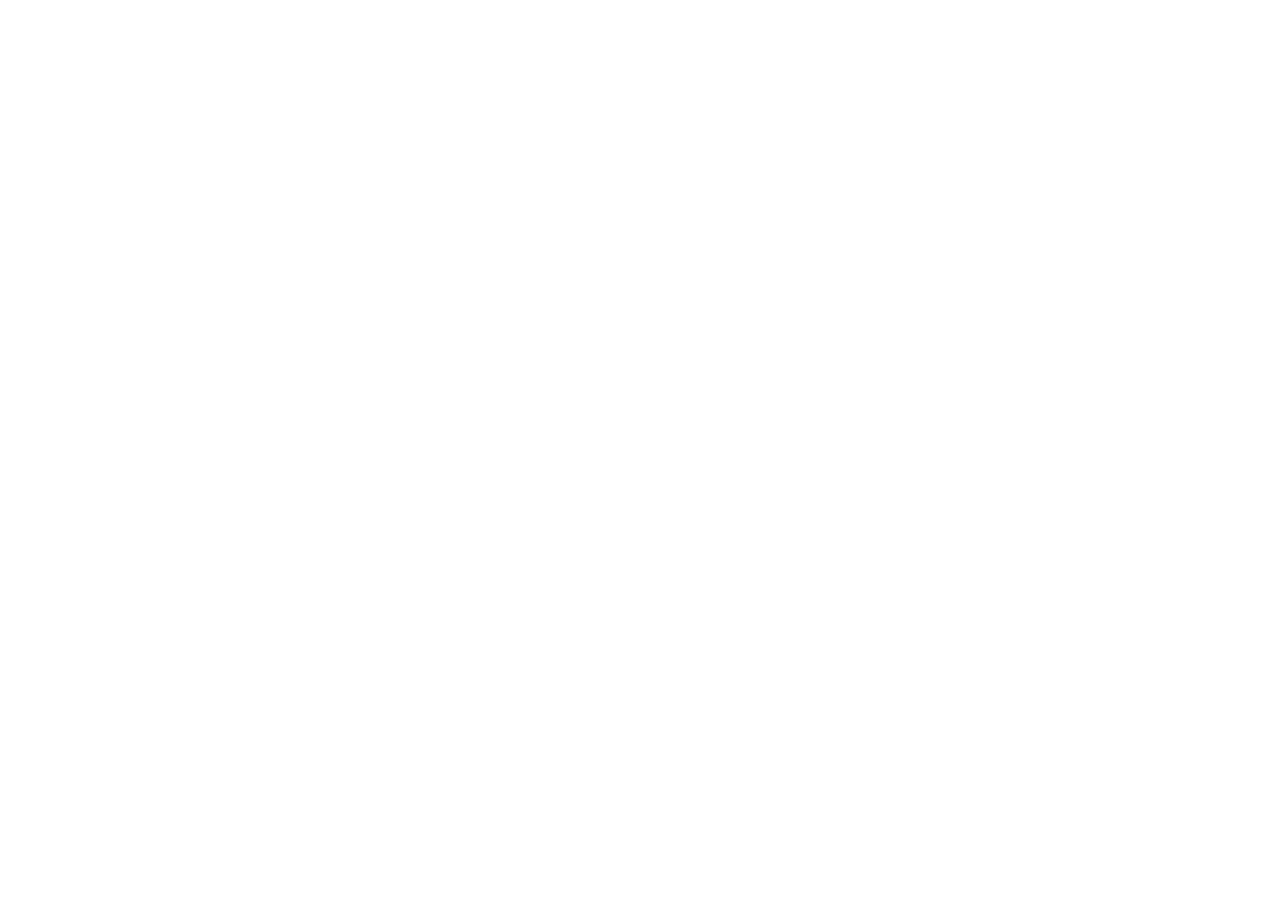
==== login.html @ 13368266 "init project" ====
<!DOCTYPE html>
<html lang="en">

<head>
    <meta charset="UTF-8">
    <meta name="viewport" content="width=device-width, initial-scale=1.0">
    <title>Document</title>
</head>

<body>

</body>

</html>
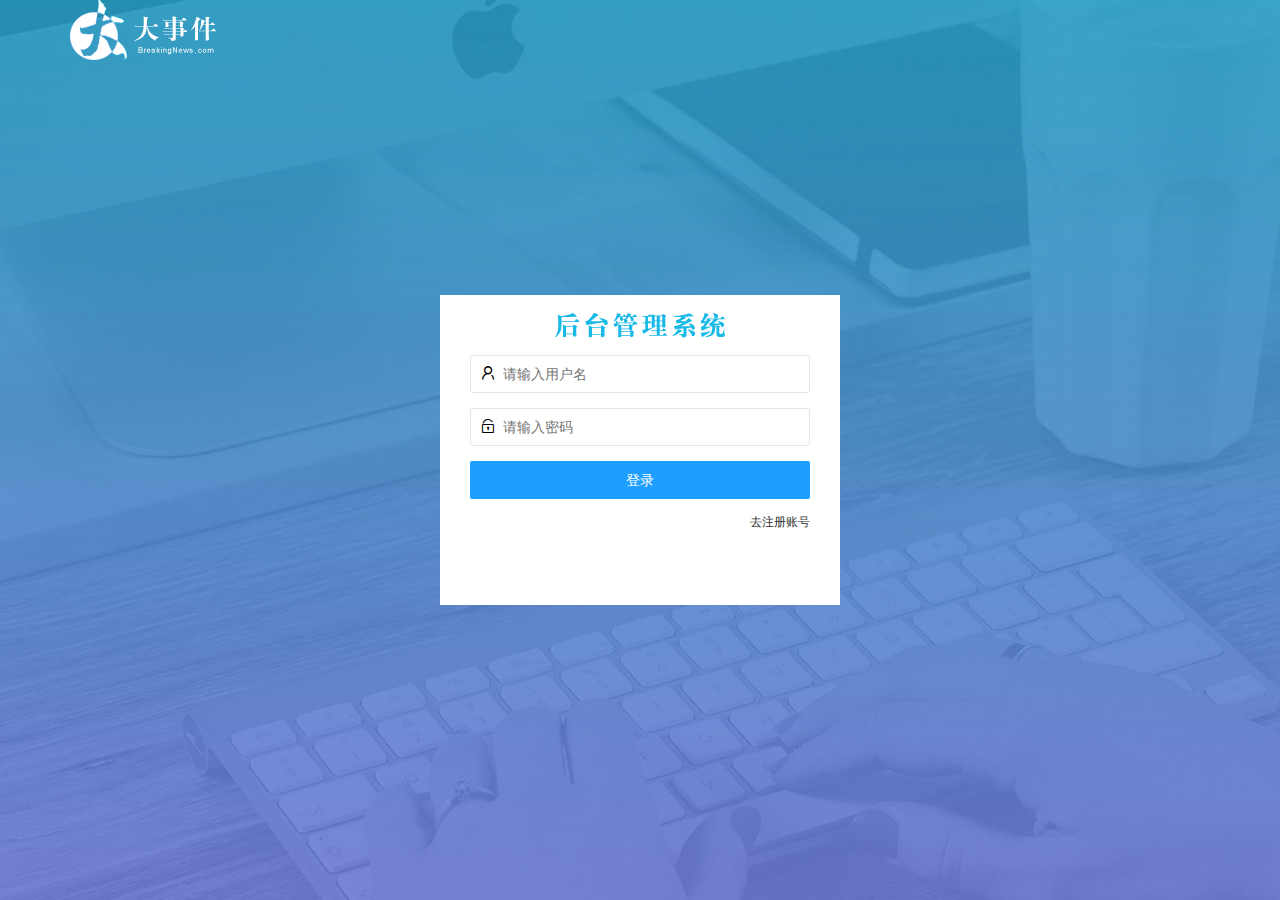
==== commit a209312f: "完成了登录和注册功能" ====
--- a/login.html
+++ b/login.html
@@ -4,11 +4,74 @@
 <head>
     <meta charset="UTF-8">
     <meta name="viewport" content="width=device-width, initial-scale=1.0">
-    <title>Document</title>
+    <link rel="stylesheet" href="/assets/lib/layui/css/layui.css" />
+    <link rel="stylesheet" href="/assets/css/login.css" />
+    <script src="/assets/lib/layui/layui.all.js"></script>
+    <script src="/assets/lib/jquery.js"></script>
+    <script src="/assets/js/login.js"></script>
+    <title>大事件 登录/注册</title>
 </head>
 
 <body>
-
+    <!-- logo  -->
+    <div class="layui-main">
+        <img src="/assets/images/logo.png" alt="">
+    </div>
+    <!-- 登录注册 -->
+    <div class="login-reg-box">
+        <div class="title-box"></div>
+        <!-- 登录 -->
+        <div class="login-box">
+            <form class="layui-form" id="form_login">
+                <!-- 用户名 -->
+                <div class="layui-form-item">
+                    <i class="layui-icon layui-icon-username"></i>
+                    <input type="text" name="username" required lay-verify="required" placeholder="请输入用户名" autocomplete="off" class="layui-input">
+                </div>
+                <!-- 密码 -->
+                <div class="layui-form-item">
+                    <i class="layui-icon layui-icon-password"></i>
+                    <input type="password" name="password" required lay-verify="required|pwd" placeholder="请输入密码" autocomplete="off" class="layui-input">
+                </div>
+                <!-- 登录按钮 -->
+                <div class="layui-form-item">
+                    <button class="layui-btn layui-btn-fluid layui-btn-normal" lay-submit>登录</button>
+                </div>
+                <!-- 注册链接 -->
+                <div class="layui-form-item links">
+                    <a href="javascript:;" id="link_reg">去注册账号</a>
+                </div>
+            </form>
+        </div>
+        <!-- 注册 -->
+        <div class="reg-box">
+            <form class="layui-form" id="form_reg">
+                <!-- 用户名 -->
+                <div class="layui-form-item">
+                    <i class="layui-icon layui-icon-username"></i>
+                    <input type="text" name="username" required lay-verify="required" placeholder="请输入用户名" autocomplete="off" class="layui-input">
+                </div>
+                <!-- 密码 -->
+                <div class="layui-form-item">
+                    <i class="layui-icon layui-icon-password"></i>
+                    <input type="password" name="password" required lay-verify="required|pwd" placeholder="请输入密码" autocomplete="off" class="layui-input">
+                </div>
+                <!-- 确认密码 -->
+                <div class="layui-form-item">
+                    <i class="layui-icon layui-icon-password"></i>
+                    <input type="password" name="repassword" required lay-verify="required|pwd|repwd" placeholder="再次确认密码" autocomplete="off" class="layui-input">
+                </div>
+                <!-- 注册按钮 -->
+                <div class="layui-form-item">
+                    <button class="layui-btn layui-btn-fluid layui-btn-normal" lay-submit>注册</button>
+                </div>
+                <!-- 登录链接 -->
+                <div class="layui-form-item links">
+                    <a href="javascript:;" id="link_login">去登录</a>
+                </div>
+            </form>
+        </div>
+    </div>
 </body>
 
 </html>--- a/assets/lib/layui/css/layui.css
+++ b/assets/lib/layui/css/layui.css
@@ -0,0 +1,2 @@
+/** layui-v2.5.5 MIT License By https://www.layui.com */
+ .layui-inline,img{display:inline-block;vertical-align:middle}h1,h2,h3,h4,h5,h6{font-weight:400}.layui-edge,.layui-header,.layui-inline,.layui-main{position:relative}.layui-body,.layui-edge,.layui-elip{overflow:hidden}.layui-btn,.layui-edge,.layui-inline,img{vertical-align:middle}.layui-btn,.layui-disabled,.layui-icon,.layui-unselect{-moz-user-select:none;-webkit-user-select:none;-ms-user-select:none}.layui-elip,.layui-form-checkbox span,.layui-form-pane .layui-form-label{text-overflow:ellipsis;white-space:nowrap}.layui-breadcrumb,.layui-tree-btnGroup{visibility:hidden}blockquote,body,button,dd,div,dl,dt,form,h1,h2,h3,h4,h5,h6,input,li,ol,p,pre,td,textarea,th,ul{margin:0;padding:0;-webkit-tap-highlight-color:rgba(0,0,0,0)}a:active,a:hover{outline:0}img{border:none}li{list-style:none}table{border-collapse:collapse;border-spacing:0}h4,h5,h6{font-size:100%}button,input,optgroup,option,select,textarea{font-family:inherit;font-size:inherit;font-style:inherit;font-weight:inherit;outline:0}pre{white-space:pre-wrap;white-space:-moz-pre-wrap;white-space:-pre-wrap;white-space:-o-pre-wrap;word-wrap:break-word}body{line-height:24px;font:14px Helvetica Neue,Helvetica,PingFang SC,Tahoma,Arial,sans-serif}hr{height:1px;margin:10px 0;border:0;clear:both}a{color:#333;text-decoration:none}a:hover{color:#777}a cite{font-style:normal;*cursor:pointer}.layui-border-box,.layui-border-box *{box-sizing:border-box}.layui-box,.layui-box *{box-sizing:content-box}.layui-clear{clear:both;*zoom:1}.layui-clear:after{content:'\20';clear:both;*zoom:1;display:block;height:0}.layui-inline{*display:inline;*zoom:1}.layui-edge{display:inline-block;width:0;height:0;border-width:6px;border-style:dashed;border-color:transparent}.layui-edge-top{top:-4px;border-bottom-color:#999;border-bottom-style:solid}.layui-edge-right{border-left-color:#999;border-left-style:solid}.layui-edge-bottom{top:2px;border-top-color:#999;border-top-style:solid}.layui-edge-left{border-right-color:#999;border-right-style:solid}.layui-disabled,.layui-disabled:hover{color:#d2d2d2!important;cursor:not-allowed!important}.layui-circle{border-radius:100%}.layui-show{display:block!important}.layui-hide{display:none!important}@font-face{font-family:layui-icon;src:url(../font/iconfont.eot?v=250);src:url(../font/iconfont.eot?v=250#iefix) format('embedded-opentype'),url(../font/iconfont.woff2?v=250) format('woff2'),url(../font/iconfont.woff?v=250) format('woff'),url(../font/iconfont.ttf?v=250) format('truetype'),url(../font/iconfont.svg?v=250#layui-icon) format('svg')}.layui-icon{font-family:layui-icon!important;font-size:16px;font-style:normal;-webkit-font-smoothing:antialiased;-moz-osx-font-smoothing:grayscale}.layui-icon-reply-fill:before{content:"\e611"}.layui-icon-set-fill:before{content:"\e614"}.layui-icon-menu-fill:before{content:"\e60f"}.layui-icon-search:before{content:"\e615"}.layui-icon-share:before{content:"\e641"}.layui-icon-set-sm:before{content:"\e620"}.layui-icon-engine:before{content:"\e628"}.layui-icon-close:before{content:"\1006"}.layui-icon-close-fill:before{content:"\1007"}.layui-icon-chart-screen:before{content:"\e629"}.layui-icon-star:before{content:"\e600"}.layui-icon-circle-dot:before{content:"\e617"}.layui-icon-chat:before{content:"\e606"}.layui-icon-release:before{content:"\e609"}.layui-icon-list:before{content:"\e60a"}.layui-icon-chart:before{content:"\e62c"}.layui-icon-ok-circle:before{content:"\1005"}.layui-icon-layim-theme:before{content:"\e61b"}.layui-icon-table:before{content:"\e62d"}.layui-icon-right:before{content:"\e602"}.layui-icon-left:before{content:"\e603"}.layui-icon-cart-simple:before{content:"\e698"}.layui-icon-face-cry:before{content:"\e69c"}.layui-icon-face-smile:before{content:"\e6af"}.layui-icon-survey:before{content:"\e6b2"}.layui-icon-tree:before{content:"\e62e"}.layui-icon-upload-circle:before{content:"\e62f"}.layui-icon-add-circle:before{content:"\e61f"}.layui-icon-download-circle:before{content:"\e601"}.layui-icon-templeate-1:before{content:"\e630"}.layui-icon-util:before{content:"\e631"}.layui-icon-face-surprised:before{content:"\e664"}.layui-icon-edit:before{content:"\e642"}.layui-icon-speaker:before{content:"\e645"}.layui-icon-down:before{content:"\e61a"}.layui-icon-file:before{content:"\e621"}.layui-icon-layouts:before{content:"\e632"}.layui-icon-rate-half:before{content:"\e6c9"}.layui-icon-add-circle-fine:before{content:"\e608"}.layui-icon-prev-circle:before{content:"\e633"}.layui-icon-read:before{content:"\e705"}.layui-icon-404:before{content:"\e61c"}.layui-icon-carousel:before{content:"\e634"}.layui-icon-help:before{content:"\e607"}.layui-icon-code-circle:before{content:"\e635"}.layui-icon-water:before{content:"\e636"}.layui-icon-username:before{content:"\e66f"}.layui-icon-find-fill:before{content:"\e670"}.layui-icon-about:before{content:"\e60b"}.layui-icon-location:before{content:"\e715"}.layui-icon-up:before{content:"\e619"}.layui-icon-pause:before{content:"\e651"}.layui-icon-date:before{content:"\e637"}.layui-icon-layim-uploadfile:before{content:"\e61d"}.layui-icon-delete:before{content:"\e640"}.layui-icon-play:before{content:"\e652"}.layui-icon-top:before{content:"\e604"}.layui-icon-friends:before{content:"\e612"}.layui-icon-refresh-3:before{content:"\e9aa"}.layui-icon-ok:before{content:"\e605"}.layui-icon-layer:before{content:"\e638"}.layui-icon-face-smile-fine:before{content:"\e60c"}.layui-icon-dollar:before{content:"\e659"}.layui-icon-group:before{content:"\e613"}.layui-icon-layim-download:before{content:"\e61e"}.layui-icon-picture-fine:before{content:"\e60d"}.layui-icon-link:before{content:"\e64c"}.layui-icon-diamond:before{content:"\e735"}.layui-icon-log:before{content:"\e60e"}.layui-icon-rate-solid:before{content:"\e67a"}.layui-icon-fonts-del:before{content:"\e64f"}.layui-icon-unlink:before{content:"\e64d"}.layui-icon-fonts-clear:before{content:"\e639"}.layui-icon-triangle-r:before{content:"\e623"}.layui-icon-circle:before{content:"\e63f"}.layui-icon-radio:before{content:"\e643"}.layui-icon-align-center:before{content:"\e647"}.layui-icon-align-right:before{content:"\e648"}.layui-icon-align-left:before{content:"\e649"}.layui-icon-loading-1:before{content:"\e63e"}.layui-icon-return:before{content:"\e65c"}.layui-icon-fonts-strong:before{content:"\e62b"}.layui-icon-upload:before{content:"\e67c"}.layui-icon-dialogue:before{content:"\e63a"}.layui-icon-video:before{content:"\e6ed"}.layui-icon-headset:before{content:"\e6fc"}.layui-icon-cellphone-fine:before{content:"\e63b"}.layui-icon-add-1:before{content:"\e654"}.layui-icon-face-smile-b:before{content:"\e650"}.layui-icon-fonts-html:before{content:"\e64b"}.layui-icon-form:before{content:"\e63c"}.layui-icon-cart:before{content:"\e657"}.layui-icon-camera-fill:before{content:"\e65d"}.layui-icon-tabs:before{content:"\e62a"}.layui-icon-fonts-code:before{content:"\e64e"}.layui-icon-fire:before{content:"\e756"}.layui-icon-set:before{content:"\e716"}.layui-icon-fonts-u:before{content:"\e646"}.layui-icon-triangle-d:before{content:"\e625"}.layui-icon-tips:before{content:"\e702"}.layui-icon-picture:before{content:"\e64a"}.layui-icon-more-vertical:before{content:"\e671"}.layui-icon-flag:before{content:"\e66c"}.layui-icon-loading:before{content:"\e63d"}.layui-icon-fonts-i:before{content:"\e644"}.layui-icon-refresh-1:before{content:"\e666"}.layui-icon-rmb:before{content:"\e65e"}.layui-icon-home:before{content:"\e68e"}.layui-icon-user:before{content:"\e770"}.layui-icon-notice:before{content:"\e667"}.layui-icon-login-weibo:before{content:"\e675"}.layui-icon-voice:before{content:"\e688"}.layui-icon-upload-drag:before{content:"\e681"}.layui-icon-login-qq:before{content:"\e676"}.layui-icon-snowflake:before{content:"\e6b1"}.layui-icon-file-b:before{content:"\e655"}.layui-icon-template:before{content:"\e663"}.layui-icon-auz:before{content:"\e672"}.layui-icon-console:before{content:"\e665"}.layui-icon-app:before{content:"\e653"}.layui-icon-prev:before{content:"\e65a"}.layui-icon-website:before{content:"\e7ae"}.layui-icon-next:before{content:"\e65b"}.layui-icon-component:before{content:"\e857"}.layui-icon-more:before{content:"\e65f"}.layui-icon-login-wechat:before{content:"\e677"}.layui-icon-shrink-right:before{content:"\e668"}.layui-icon-spread-left:before{content:"\e66b"}.layui-icon-camera:before{content:"\e660"}.layui-icon-note:before{content:"\e66e"}.layui-icon-refresh:before{content:"\e669"}.layui-icon-female:before{content:"\e661"}.layui-icon-male:before{content:"\e662"}.layui-icon-password:before{content:"\e673"}.layui-icon-senior:before{content:"\e674"}.layui-icon-theme:before{content:"\e66a"}.layui-icon-tread:before{content:"\e6c5"}.layui-icon-praise:before{content:"\e6c6"}.layui-icon-star-fill:before{content:"\e658"}.layui-icon-rate:before{content:"\e67b"}.layui-icon-template-1:before{content:"\e656"}.layui-icon-vercode:before{content:"\e679"}.layui-icon-cellphone:before{content:"\e678"}.layui-icon-screen-full:before{content:"\e622"}.layui-icon-screen-restore:before{content:"\e758"}.layui-icon-cols:before{content:"\e610"}.layui-icon-export:before{content:"\e67d"}.layui-icon-print:before{content:"\e66d"}.layui-icon-slider:before{content:"\e714"}.layui-icon-addition:before{content:"\e624"}.layui-icon-subtraction:before{content:"\e67e"}.layui-icon-service:before{content:"\e626"}.layui-icon-transfer:before{content:"\e691"}.layui-main{width:1140px;margin:0 auto}.layui-header{z-index:1000;height:60px}.layui-header a:hover{transition:all .5s;-webkit-transition:all .5s}.layui-side{position:fixed;left:0;top:0;bottom:0;z-index:999;width:200px;overflow-x:hidden}.layui-side-scroll{position:relative;width:220px;height:100%;overflow-x:hidden}.layui-body{position:absolute;left:200px;right:0;top:0;bottom:0;z-index:998;width:auto;overflow-y:auto;box-sizing:border-box}.layui-layout-body{overflow:hidden}.layui-layout-admin .layui-header{background-color:#23262E}.layui-layout-admin .layui-side{top:60px;width:200px;overflow-x:hidden}.layui-layout-admin .layui-body{position:fixed;top:60px;bottom:44px}.layui-layout-admin .layui-main{width:auto;margin:0 15px}.layui-layout-admin .layui-footer{position:fixed;left:200px;right:0;bottom:0;height:44px;line-height:44px;padding:0 15px;background-color:#eee}.layui-layout-admin .layui-logo{position:absolute;left:0;top:0;width:200px;height:100%;line-height:60px;text-align:center;color:#009688;font-size:16px}.layui-layout-admin .layui-header .layui-nav{background:0 0}.layui-layout-left{position:absolute!important;left:200px;top:0}.layui-layout-right{position:absolute!important;right:0;top:0}.layui-container{position:relative;margin:0 auto;padding:0 15px;box-sizing:border-box}.layui-fluid{position:relative;margin:0 auto;padding:0 15px}.layui-row:after,.layui-row:before{content:'';display:block;clear:both}.layui-col-lg1,.layui-col-lg10,.layui-col-lg11,.layui-col-lg12,.layui-col-lg2,.layui-col-lg3,.layui-col-lg4,.layui-col-lg5,.layui-col-lg6,.layui-col-lg7,.layui-col-lg8,.layui-col-lg9,.layui-col-md1,.layui-col-md10,.layui-col-md11,.layui-col-md12,.layui-col-md2,.layui-col-md3,.layui-col-md4,.layui-col-md5,.layui-col-md6,.layui-col-md7,.layui-col-md8,.layui-col-md9,.layui-col-sm1,.layui-col-sm10,.layui-col-sm11,.layui-col-sm12,.layui-col-sm2,.layui-col-sm3,.layui-col-sm4,.layui-col-sm5,.layui-col-sm6,.layui-col-sm7,.layui-col-sm8,.layui-col-sm9,.layui-col-xs1,.layui-col-xs10,.layui-col-xs11,.layui-col-xs12,.layui-col-xs2,.layui-col-xs3,.layui-col-xs4,.layui-col-xs5,.layui-col-xs6,.layui-col-xs7,.layui-col-xs8,.layui-col-xs9{position:relative;display:block;box-sizing:border-box}.layui-col-xs1,.layui-col-xs10,.layui-col-xs11,.layui-col-xs12,.layui-col-xs2,.layui-col-xs3,.layui-col-xs4,.layui-col-xs5,.layui-col-xs6,.layui-col-xs7,.layui-col-xs8,.layui-col-xs9{float:left}.layui-col-xs1{width:8.33333333%}.layui-col-xs2{width:16.66666667%}.layui-col-xs3{width:25%}.layui-col-xs4{width:33.33333333%}.layui-col-xs5{width:41.66666667%}.layui-col-xs6{width:50%}.layui-col-xs7{width:58.33333333%}.layui-col-xs8{width:66.66666667%}.layui-col-xs9{width:75%}.layui-col-xs10{width:83.33333333%}.layui-col-xs11{width:91.66666667%}.layui-col-xs12{width:100%}.layui-col-xs-offset1{margin-left:8.33333333%}.layui-col-xs-offset2{margin-left:16.66666667%}.layui-col-xs-offset3{margin-left:25%}.layui-col-xs-offset4{margin-left:33.33333333%}.layui-col-xs-offset5{margin-left:41.66666667%}.layui-col-xs-offset6{margin-left:50%}.layui-col-xs-offset7{margin-left:58.33333333%}.layui-col-xs-offset8{margin-left:66.66666667%}.layui-col-xs-offset9{margin-left:75%}.layui-col-xs-offset10{margin-left:83.33333333%}.layui-col-xs-offset11{margin-left:91.66666667%}.layui-col-xs-offset12{margin-left:100%}@media screen and (max-width:768px){.layui-hide-xs{display:none!important}.layui-show-xs-block{display:block!important}.layui-show-xs-inline{display:inline!important}.layui-show-xs-inline-block{display:inline-block!important}}@media screen and (min-width:768px){.layui-container{width:750px}.layui-hide-sm{display:none!important}.layui-show-sm-block{display:block!important}.layui-show-sm-inline{display:inline!important}.layui-show-sm-inline-block{display:inline-block!important}.layui-col-sm1,.layui-col-sm10,.layui-col-sm11,.layui-col-sm12,.layui-col-sm2,.layui-col-sm3,.layui-col-sm4,.layui-col-sm5,.layui-col-sm6,.layui-col-sm7,.layui-col-sm8,.layui-col-sm9{float:left}.layui-col-sm1{width:8.33333333%}.layui-col-sm2{width:16.66666667%}.layui-col-sm3{width:25%}.layui-col-sm4{width:33.33333333%}.layui-col-sm5{width:41.66666667%}.layui-col-sm6{width:50%}.layui-col-sm7{width:58.33333333%}.layui-col-sm8{width:66.66666667%}.layui-col-sm9{width:75%}.layui-col-sm10{width:83.33333333%}.layui-col-sm11{width:91.66666667%}.layui-col-sm12{width:100%}.layui-col-sm-offset1{margin-left:8.33333333%}.layui-col-sm-offset2{margin-left:16.66666667%}.layui-col-sm-offset3{margin-left:25%}.layui-col-sm-offset4{margin-left:33.33333333%}.layui-col-sm-offset5{margin-left:41.66666667%}.layui-col-sm-offset6{margin-left:50%}.layui-col-sm-offset7{margin-left:58.33333333%}.layui-col-sm-offset8{margin-left:66.66666667%}.layui-col-sm-offset9{margin-left:75%}.layui-col-sm-offset10{margin-left:83.33333333%}.layui-col-sm-offset11{margin-left:91.66666667%}.layui-col-sm-offset12{margin-left:100%}}@media screen and (min-width:992px){.layui-container{width:970px}.layui-hide-md{display:none!important}.layui-show-md-block{display:block!important}.layui-show-md-inline{display:inline!important}.layui-show-md-inline-block{display:inline-block!important}.layui-col-md1,.layui-col-md10,.layui-col-md11,.layui-col-md12,.layui-col-md2,.layui-col-md3,.layui-col-md4,.layui-col-md5,.layui-col-md6,.layui-col-md7,.layui-col-md8,.layui-col-md9{float:left}.layui-col-md1{width:8.33333333%}.layui-col-md2{width:16.66666667%}.layui-col-md3{width:25%}.layui-col-md4{width:33.33333333%}.layui-col-md5{width:41.66666667%}.layui-col-md6{width:50%}.layui-col-md7{width:58.33333333%}.layui-col-md8{width:66.66666667%}.layui-col-md9{width:75%}.layui-col-md10{width:83.33333333%}.layui-col-md11{width:91.66666667%}.layui-col-md12{width:100%}.layui-col-md-offset1{margin-left:8.33333333%}.layui-col-md-offset2{margin-left:16.66666667%}.layui-col-md-offset3{margin-left:25%}.layui-col-md-offset4{margin-left:33.33333333%}.layui-col-md-offset5{margin-left:41.66666667%}.layui-col-md-offset6{margin-left:50%}.layui-col-md-offset7{margin-left:58.33333333%}.layui-col-md-offset8{margin-left:66.66666667%}.layui-col-md-offset9{margin-left:75%}.layui-col-md-offset10{margin-left:83.33333333%}.layui-col-md-offset11{margin-left:91.66666667%}.layui-col-md-offset12{margin-left:100%}}@media screen and (min-width:1200px){.layui-container{width:1170px}.layui-hide-lg{display:none!important}.layui-show-lg-block{display:block!important}.layui-show-lg-inline{display:inline!important}.layui-show-lg-inline-block{display:inline-block!important}.layui-col-lg1,.layui-col-lg10,.layui-col-lg11,.layui-col-lg12,.layui-col-lg2,.layui-col-lg3,.layui-col-lg4,.layui-col-lg5,.layui-col-lg6,.layui-col-lg7,.layui-col-lg8,.layui-col-lg9{float:left}.layui-col-lg1{width:8.33333333%}.layui-col-lg2{width:16.66666667%}.layui-col-lg3{width:25%}.layui-col-lg4{width:33.33333333%}.layui-col-lg5{width:41.66666667%}.layui-col-lg6{width:50%}.layui-col-lg7{width:58.33333333%}.layui-col-lg8{width:66.66666667%}.layui-col-lg9{width:75%}.layui-col-lg10{width:83.33333333%}.layui-col-lg11{width:91.66666667%}.layui-col-lg12{width:100%}.layui-col-lg-offset1{margin-left:8.33333333%}.layui-col-lg-offset2{margin-left:16.66666667%}.layui-col-lg-offset3{margin-left:25%}.layui-col-lg-offset4{margin-left:33.33333333%}.layui-col-lg-offset5{margin-left:41.66666667%}.layui-col-lg-offset6{margin-left:50%}.layui-col-lg-offset7{margin-left:58.33333333%}.layui-col-lg-offset8{margin-left:66.66666667%}.layui-col-lg-offset9{margin-left:75%}.layui-col-lg-offset10{margin-left:83.33333333%}.layui-col-lg-offset11{margin-left:91.66666667%}.layui-col-lg-offset12{margin-left:100%}}.layui-col-space1{margin:-.5px}.layui-col-space1>*{padding:.5px}.layui-col-space3{margin:-1.5px}.layui-col-space3>*{padding:1.5px}.layui-col-space5{margin:-2.5px}.layui-col-space5>*{padding:2.5px}.layui-col-space8{margin:-3.5px}.layui-col-space8>*{padding:3.5px}.layui-col-space10{margin:-5px}.layui-col-space10>*{padding:5px}.layui-col-space12{margin:-6px}.layui-col-space12>*{padding:6px}.layui-col-space15{margin:-7.5px}.layui-col-space15>*{padding:7.5px}.layui-col-space18{margin:-9px}.layui-col-space18>*{padding:9px}.layui-col-space20{margin:-10px}.layui-col-space20>*{padding:10px}.layui-col-space22{margin:-11px}.layui-col-space22>*{padding:11px}.layui-col-space25{margin:-12.5px}.layui-col-space25>*{padding:12.5px}.layui-col-space30{margin:-15px}.layui-col-space30>*{padding:15px}.layui-btn,.layui-input,.layui-select,.layui-textarea,.layui-upload-button{outline:0;-webkit-appearance:none;transition:all .3s;-webkit-transition:all .3s;box-sizing:border-box}.layui-elem-quote{margin-bottom:10px;padding:15px;line-height:22px;border-left:5px solid #009688;border-radius:0 2px 2px 0;background-color:#f2f2f2}.layui-quote-nm{border-style:solid;border-width:1px 1px 1px 5px;background:0 0}.layui-elem-field{margin-bottom:10px;padding:0;border-width:1px;border-style:solid}.layui-elem-field legend{margin-left:20px;padding:0 10px;font-size:20px;font-weight:300}.layui-field-title{margin:10px 0 20px;border-width:1px 0 0}.layui-field-box{padding:10px 15px}.layui-field-title .layui-field-box{padding:10px 0}.layui-progress{position:relative;height:6px;border-radius:20px;background-color:#e2e2e2}.layui-progress-bar{position:absolute;left:0;top:0;width:0;max-width:100%;height:6px;border-radius:20px;text-align:right;background-color:#5FB878;transition:all .3s;-webkit-transition:all .3s}.layui-progress-big,.layui-progress-big .layui-progress-bar{height:18px;line-height:18px}.layui-progress-text{position:relative;top:-20px;line-height:18px;font-size:12px;color:#666}.layui-progress-big .layui-progress-text{position:static;padding:0 10px;color:#fff}.layui-collapse{border-width:1px;border-style:solid;border-radius:2px}.layui-colla-content,.layui-colla-item{border-top-width:1px;border-top-style:solid}.layui-colla-item:first-child{border-top:none}.layui-colla-title{position:relative;height:42px;line-height:42px;padding:0 15px 0 35px;color:#333;background-color:#f2f2f2;cursor:pointer;font-size:14px;overflow:hidden}.layui-colla-content{display:none;padding:10px 15px;line-height:22px;color:#666}.layui-colla-icon{position:absolute;left:15px;top:0;font-size:14px}.layui-card{margin-bottom:15px;border-radius:2px;background-color:#fff;box-shadow:0 1px 2px 0 rgba(0,0,0,.05)}.layui-card:last-child{margin-bottom:0}.layui-card-header{position:relative;height:42px;line-height:42px;padding:0 15px;border-bottom:1px solid #f6f6f6;color:#333;border-radius:2px 2px 0 0;font-size:14px}.layui-bg-black,.layui-bg-blue,.layui-bg-cyan,.layui-bg-green,.layui-bg-orange,.layui-bg-red{color:#fff!important}.layui-card-body{position:relative;padding:10px 15px;line-height:24px}.layui-card-body[pad15]{padding:15px}.layui-card-body[pad20]{padding:20px}.layui-card-body .layui-table{margin:5px 0}.layui-card .layui-tab{margin:0}.layui-panel-window{position:relative;padding:15px;border-radius:0;border-top:5px solid #E6E6E6;background-color:#fff}.layui-auxiliar-moving{position:fixed;left:0;right:0;top:0;bottom:0;width:100%;height:100%;background:0 0;z-index:9999999999}.layui-form-label,.layui-form-mid,.layui-form-select,.layui-input-block,.layui-input-inline,.layui-textarea{position:relative}.layui-bg-red{background-color:#FF5722!important}.layui-bg-orange{background-color:#FFB800!important}.layui-bg-green{background-color:#009688!important}.layui-bg-cyan{background-color:#2F4056!important}.layui-bg-blue{background-color:#1E9FFF!important}.layui-bg-black{background-color:#393D49!important}.layui-bg-gray{background-color:#eee!important;color:#666!important}.layui-badge-rim,.layui-colla-content,.layui-colla-item,.layui-collapse,.layui-elem-field,.layui-form-pane .layui-form-item[pane],.layui-form-pane .layui-form-label,.layui-input,.layui-layedit,.layui-layedit-tool,.layui-quote-nm,.layui-select,.layui-tab-bar,.layui-tab-card,.layui-tab-title,.layui-tab-title .layui-this:after,.layui-textarea{border-color:#e6e6e6}.layui-timeline-item:before,hr{background-color:#e6e6e6}.layui-text{line-height:22px;font-size:14px;color:#666}.layui-text h1,.layui-text h2,.layui-text h3{font-weight:500;color:#333}.layui-text h1{font-size:30px}.layui-text h2{font-size:24px}.layui-text h3{font-size:18px}.layui-text a:not(.layui-btn){color:#01AAED}.layui-text a:not(.layui-btn):hover{text-decoration:underline}.layui-text ul{padding:5px 0 5px 15px}.layui-text ul li{margin-top:5px;list-style-type:disc}.layui-text em,.layui-word-aux{color:#999!important;padding:0 5px!important}.layui-btn{display:inline-block;height:38px;line-height:38px;padding:0 18px;background-color:#009688;color:#fff;white-space:nowrap;text-align:center;font-size:14px;border:none;border-radius:2px;cursor:pointer}.layui-btn:hover{opacity:.8;filter:alpha(opacity=80);color:#fff}.layui-btn:active{opacity:1;filter:alpha(opacity=100)}.layui-btn+.layui-btn{margin-left:10px}.layui-btn-container{font-size:0}.layui-btn-container .layui-btn{margin-right:10px;margin-bottom:10px}.layui-btn-container .layui-btn+.layui-btn{margin-left:0}.layui-table .layui-btn-container .layui-btn{margin-bottom:9px}.layui-btn-radius{border-radius:100px}.layui-btn .layui-icon{margin-right:3px;font-size:18px;vertical-align:bottom;vertical-align:middle\9}.layui-btn-primary{border:1px solid #C9C9C9;background-color:#fff;color:#555}.layui-btn-primary:hover{border-color:#009688;color:#333}.layui-btn-normal{background-color:#1E9FFF}.layui-btn-warm{background-color:#FFB800}.layui-btn-danger{background-color:#FF5722}.layui-btn-checked{background-color:#5FB878}.layui-btn-disabled,.layui-btn-disabled:active,.layui-btn-disabled:hover{border:1px solid #e6e6e6;background-color:#FBFBFB;color:#C9C9C9;cursor:not-allowed;opacity:1}.layui-btn-lg{height:44px;line-height:44px;padding:0 25px;font-size:16px}.layui-btn-sm{height:30px;line-height:30px;padding:0 10px;font-size:12px}.layui-btn-sm i{font-size:16px!important}.layui-btn-xs{height:22px;line-height:22px;padding:0 5px;font-size:12px}.layui-btn-xs i{font-size:14px!important}.layui-btn-group{display:inline-block;vertical-align:middle;font-size:0}.layui-btn-group .layui-btn{margin-left:0!important;margin-right:0!important;border-left:1px solid rgba(255,255,255,.5);border-radius:0}.layui-btn-group .layui-btn-primary{border-left:none}.layui-btn-group .layui-btn-primary:hover{border-color:#C9C9C9;color:#009688}.layui-btn-group .layui-btn:first-child{border-left:none;border-radius:2px 0 0 2px}.layui-btn-group .layui-btn-primary:first-child{border-left:1px solid #c9c9c9}.layui-btn-group .layui-btn:last-child{border-radius:0 2px 2px 0}.layui-btn-group .layui-btn+.layui-btn{margin-left:0}.layui-btn-group+.layui-btn-group{margin-left:10px}.layui-btn-fluid{width:100%}.layui-input,.layui-select,.layui-textarea{height:38px;line-height:1.3;line-height:38px\9;border-width:1px;border-style:solid;background-color:#fff;border-radius:2px}.layui-input::-webkit-input-placeholder,.layui-select::-webkit-input-placeholder,.layui-textarea::-webkit-input-placeholder{line-height:1.3}.layui-input,.layui-textarea{display:block;width:100%;padding-left:10px}.layui-input:hover,.layui-textarea:hover{border-color:#D2D2D2!important}.layui-input:focus,.layui-textarea:focus{border-color:#C9C9C9!important}.layui-textarea{min-height:100px;height:auto;line-height:20px;padding:6px 10px;resize:vertical}.layui-select{padding:0 10px}.layui-form input[type=checkbox],.layui-form input[type=radio],.layui-form select{display:none}.layui-form [lay-ignore]{display:initial}.layui-form-item{margin-bottom:15px;clear:both;*zoom:1}.layui-form-item:after{content:'\20';clear:both;*zoom:1;display:block;height:0}.layui-form-label{float:left;display:block;padding:9px 15px;width:80px;font-weight:400;line-height:20px;text-align:right}.layui-form-label-col{display:block;float:none;padding:9px 0;line-height:20px;text-align:left}.layui-form-item .layui-inline{margin-bottom:5px;margin-right:10px}.layui-input-block{margin-left:110px;min-height:36px}.layui-input-inline{display:inline-block;vertical-align:middle}.layui-form-item .layui-input-inline{float:left;width:190px;margin-right:10px}.layui-form-text .layui-input-inline{width:auto}.layui-form-mid{float:left;display:block;padding:9px 0!important;line-height:20px;margin-right:10px}.layui-form-danger+.layui-form-select .layui-input,.layui-form-danger:focus{border-color:#FF5722!important}.layui-form-select .layui-input{padding-right:30px;cursor:pointer}.layui-form-select .layui-edge{position:absolute;right:10px;top:50%;margin-top:-3px;cursor:pointer;border-width:6px;border-top-color:#c2c2c2;border-top-style:solid;transition:all .3s;-webkit-transition:all .3s}.layui-form-select dl{display:none;position:absolute;left:0;top:42px;padding:5px 0;z-index:899;min-width:100%;border:1px solid #d2d2d2;max-height:300px;overflow-y:auto;background-color:#fff;border-radius:2px;box-shadow:0 2px 4px rgba(0,0,0,.12);box-sizing:border-box}.layui-form-select dl dd,.layui-form-select dl dt{padding:0 10px;line-height:36px;white-space:nowrap;overflow:hidden;text-overflow:ellipsis}.layui-form-select dl dt{font-size:12px;color:#999}.layui-form-select dl dd{cursor:pointer}.layui-form-select dl dd:hover{background-color:#f2f2f2;-webkit-transition:.5s all;transition:.5s all}.layui-form-select .layui-select-group dd{padding-left:20px}.layui-form-select dl dd.layui-select-tips{padding-left:10px!important;color:#999}.layui-form-select dl dd.layui-this{background-color:#5FB878;color:#fff}.layui-form-checkbox,.layui-form-select dl dd.layui-disabled{background-color:#fff}.layui-form-selected dl{display:block}.layui-form-checkbox,.layui-form-checkbox *,.layui-form-switch{display:inline-block;vertical-align:middle}.layui-form-selected .layui-edge{margin-top:-9px;-webkit-transform:rotate(180deg);transform:rotate(180deg);margin-top:-3px\9}:root .layui-form-selected .layui-edge{margin-top:-9px\0/IE9}.layui-form-selectup dl{top:auto;bottom:42px}.layui-select-none{margin:5px 0;text-align:center;color:#999}.layui-select-disabled .layui-disabled{border-color:#eee!important}.layui-select-disabled .layui-edge{border-top-color:#d2d2d2}.layui-form-checkbox{position:relative;height:30px;line-height:30px;margin-right:10px;padding-right:30px;cursor:pointer;font-size:0;-webkit-transition:.1s linear;transition:.1s linear;box-sizing:border-box}.layui-form-checkbox span{padding:0 10px;height:100%;font-size:14px;border-radius:2px 0 0 2px;background-color:#d2d2d2;color:#fff;overflow:hidden}.layui-form-checkbox:hover span{background-color:#c2c2c2}.layui-form-checkbox i{position:absolute;right:0;top:0;width:30px;height:28px;border:1px solid #d2d2d2;border-left:none;border-radius:0 2px 2px 0;color:#fff;font-size:20px;text-align:center}.layui-form-checkbox:hover i{border-color:#c2c2c2;color:#c2c2c2}.layui-form-checked,.layui-form-checked:hover{border-color:#5FB878}.layui-form-checked span,.layui-form-checked:hover span{background-color:#5FB878}.layui-form-checked i,.layui-form-checked:hover i{color:#5FB878}.layui-form-item .layui-form-checkbox{margin-top:4px}.layui-form-checkbox[lay-skin=primary]{height:auto!important;line-height:normal!important;min-width:18px;min-height:18px;border:none!important;margin-right:0;padding-left:28px;padding-right:0;background:0 0}.layui-form-checkbox[lay-skin=primary] span{padding-left:0;padding-right:15px;line-height:18px;background:0 0;color:#666}.layui-form-checkbox[lay-skin=primary] i{right:auto;left:0;width:16px;height:16px;line-height:16px;border:1px solid #d2d2d2;font-size:12px;border-radius:2px;background-color:#fff;-webkit-transition:.1s linear;transition:.1s linear}.layui-form-checkbox[lay-skin=primary]:hover i{border-color:#5FB878;color:#fff}.layui-form-checked[lay-skin=primary] i{border-color:#5FB878!important;background-color:#5FB878;color:#fff}.layui-checkbox-disbaled[lay-skin=primary] span{background:0 0!important;color:#c2c2c2}.layui-checkbox-disbaled[lay-skin=primary]:hover i{border-color:#d2d2d2}.layui-form-item .layui-form-checkbox[lay-skin=primary]{margin-top:10px}.layui-form-switch{position:relative;height:22px;line-height:22px;min-width:35px;padding:0 5px;margin-top:8px;border:1px solid #d2d2d2;border-radius:20px;cursor:pointer;background-color:#fff;-webkit-transition:.1s linear;transition:.1s linear}.layui-form-switch i{position:absolute;left:5px;top:3px;width:16px;height:16px;border-radius:20px;background-color:#d2d2d2;-webkit-transition:.1s linear;transition:.1s linear}.layui-form-switch em{position:relative;top:0;width:25px;margin-left:21px;padding:0!important;text-align:center!important;color:#999!important;font-style:normal!important;font-size:12px}.layui-form-onswitch{border-color:#5FB878;background-color:#5FB878}.layui-checkbox-disbaled,.layui-checkbox-disbaled i{border-color:#e2e2e2!important}.layui-form-onswitch i{left:100%;margin-left:-21px;background-color:#fff}.layui-form-onswitch em{margin-left:5px;margin-right:21px;color:#fff!important}.layui-checkbox-disbaled span{background-color:#e2e2e2!important}.layui-checkbox-disbaled:hover i{color:#fff!important}[lay-radio]{display:none}.layui-form-radio,.layui-form-radio *{display:inline-block;vertical-align:middle}.layui-form-radio{line-height:28px;margin:6px 10px 0 0;padding-right:10px;cursor:pointer;font-size:0}.layui-form-radio *{font-size:14px}.layui-form-radio>i{margin-right:8px;font-size:22px;color:#c2c2c2}.layui-form-radio>i:hover,.layui-form-radioed>i{color:#5FB878}.layui-radio-disbaled>i{color:#e2e2e2!important}.layui-form-pane .layui-form-label{width:110px;padding:8px 15px;height:38px;line-height:20px;border-width:1px;border-style:solid;border-radius:2px 0 0 2px;text-align:center;background-color:#FBFBFB;overflow:hidden;box-sizing:border-box}.layui-form-pane .layui-input-inline{margin-left:-1px}.layui-form-pane .layui-input-block{margin-left:110px;left:-1px}.layui-form-pane .layui-input{border-radius:0 2px 2px 0}.layui-form-pane .layui-form-text .layui-form-label{float:none;width:100%;border-radius:2px;box-sizing:border-box;text-align:left}.layui-form-pane .layui-form-text .layui-input-inline{display:block;margin:0;top:-1px;clear:both}.layui-form-pane .layui-form-text .layui-input-block{margin:0;left:0;top:-1px}.layui-form-pane .layui-form-text .layui-textarea{min-height:100px;border-radius:0 0 2px 2px}.layui-form-pane .layui-form-checkbox{margin:4px 0 4px 10px}.layui-form-pane .layui-form-radio,.layui-form-pane .layui-form-switch{margin-top:6px;margin-left:10px}.layui-form-pane .layui-form-item[pane]{position:relative;border-width:1px;border-style:solid}.layui-form-pane .layui-form-item[pane] .layui-form-label{position:absolute;left:0;top:0;height:100%;border-width:0 1px 0 0}.layui-form-pane .layui-form-item[pane] .layui-input-inline{margin-left:110px}@media screen and (max-width:450px){.layui-form-item .layui-form-label{text-overflow:ellipsis;overflow:hidden;white-space:nowrap}.layui-form-item .layui-inline{display:block;margin-right:0;margin-bottom:20px;clear:both}.layui-form-item .layui-inline:after{content:'\20';clear:both;display:block;height:0}.layui-form-item .layui-input-inline{display:block;float:none;left:-3px;width:auto;margin:0 0 10px 112px}.layui-form-item .layui-input-inline+.layui-form-mid{margin-left:110px;top:-5px;padding:0}.layui-form-item .layui-form-checkbox{margin-right:5px;margin-bottom:5px}}.layui-layedit{border-width:1px;border-style:solid;border-radius:2px}.layui-layedit-tool{padding:3px 5px;border-bottom-width:1px;border-bottom-style:solid;font-size:0}.layedit-tool-fixed{position:fixed;top:0;border-top:1px solid #e2e2e2}.layui-layedit-tool .layedit-tool-mid,.layui-layedit-tool .layui-icon{display:inline-block;vertical-align:middle;text-align:center;font-size:14px}.layui-layedit-tool .layui-icon{position:relative;width:32px;height:30px;line-height:30px;margin:3px 5px;color:#777;cursor:pointer;border-radius:2px}.layui-layedit-tool .layui-icon:hover{color:#393D49}.layui-layedit-tool .layui-icon:active{color:#000}.layui-layedit-tool .layedit-tool-active{background-color:#e2e2e2;color:#000}.layui-layedit-tool .layui-disabled,.layui-layedit-tool .layui-disabled:hover{color:#d2d2d2;cursor:not-allowed}.layui-layedit-tool .layedit-tool-mid{width:1px;height:18px;margin:0 10px;background-color:#d2d2d2}.layedit-tool-html{width:50px!important;font-size:30px!important}.layedit-tool-b,.layedit-tool-code,.layedit-tool-help{font-size:16px!important}.layedit-tool-d,.layedit-tool-face,.layedit-tool-image,.layedit-tool-unlink{font-size:18px!important}.layedit-tool-image input{position:absolute;font-size:0;left:0;top:0;width:100%;height:100%;opacity:.01;filter:Alpha(opacity=1);cursor:pointer}.layui-layedit-iframe iframe{display:block;width:100%}#LAY_layedit_code{overflow:hidden}.layui-laypage{display:inline-block;*display:inline;*zoom:1;vertical-align:middle;margin:10px 0;font-size:0}.layui-laypage>a:first-child,.layui-laypage>a:first-child em{border-radius:2px 0 0 2px}.layui-laypage>a:last-child,.layui-laypage>a:last-child em{border-radius:0 2px 2px 0}.layui-laypage>:first-child{margin-left:0!important}.layui-laypage>:last-child{margin-right:0!important}.layui-laypage a,.layui-laypage button,.layui-laypage input,.layui-laypage select,.layui-laypage span{border:1px solid #e2e2e2}.layui-laypage a,.layui-laypage span{display:inline-block;*display:inline;*zoom:1;vertical-align:middle;padding:0 15px;height:28px;line-height:28px;margin:0 -1px 5px 0;background-color:#fff;color:#333;font-size:12px}.layui-flow-more a *,.layui-laypage input,.layui-table-view select[lay-ignore]{display:inline-block}.layui-laypage a:hover{color:#009688}.layui-laypage em{font-style:normal}.layui-laypage .layui-laypage-spr{color:#999;font-weight:700}.layui-laypage a{text-decoration:none}.layui-laypage .layui-laypage-curr{position:relative}.layui-laypage .layui-laypage-curr em{position:relative;color:#fff}.layui-laypage .layui-laypage-curr .layui-laypage-em{position:absolute;left:-1px;top:-1px;padding:1px;width:100%;height:100%;background-color:#009688}.layui-laypage-em{border-radius:2px}.layui-laypage-next em,.layui-laypage-prev em{font-family:Sim sun;font-size:16px}.layui-laypage .layui-laypage-count,.layui-laypage .layui-laypage-limits,.layui-laypage .layui-laypage-refresh,.layui-laypage .layui-laypage-skip{margin-left:10px;margin-right:10px;padding:0;border:none}.layui-laypage .layui-laypage-limits,.layui-laypage .layui-laypage-refresh{vertical-align:top}.layui-laypage .layui-laypage-refresh i{font-size:18px;cursor:pointer}.layui-laypage select{height:22px;padding:3px;border-radius:2px;cursor:pointer}.layui-laypage .layui-laypage-skip{height:30px;line-height:30px;color:#999}.layui-laypage button,.layui-laypage input{height:30px;line-height:30px;border-radius:2px;vertical-align:top;background-color:#fff;box-sizing:border-box}.layui-laypage input{width:40px;margin:0 10px;padding:0 3px;text-align:center}.layui-laypage input:focus,.layui-laypage select:focus{border-color:#009688!important}.layui-laypage button{margin-left:10px;padding:0 10px;cursor:pointer}.layui-table,.layui-table-view{margin:10px 0}.layui-flow-more{margin:10px 0;text-align:center;color:#999;font-size:14px}.layui-flow-more a{height:32px;line-height:32px}.layui-flow-more a *{vertical-align:top}.layui-flow-more a cite{padding:0 20px;border-radius:3px;background-color:#eee;color:#333;font-style:normal}.layui-flow-more a cite:hover{opacity:.8}.layui-flow-more a i{font-size:30px;color:#737383}.layui-table{width:100%;background-color:#fff;color:#666}.layui-table tr{transition:all .3s;-webkit-transition:all .3s}.layui-table th{text-align:left;font-weight:400}.layui-table tbody tr:hover,.layui-table thead tr,.layui-table-click,.layui-table-header,.layui-table-hover,.layui-table-mend,.layui-table-patch,.layui-table-tool,.layui-table-total,.layui-table-total tr,.layui-table[lay-even] tr:nth-child(even){background-color:#f2f2f2}.layui-table td,.layui-table th,.layui-table-col-set,.layui-table-fixed-r,.layui-table-grid-down,.layui-table-header,.layui-table-page,.layui-table-tips-main,.layui-table-tool,.layui-table-total,.layui-table-view,.layui-table[lay-skin=line],.layui-table[lay-skin=row]{border-width:1px;border-style:solid;border-color:#e6e6e6}.layui-table td,.layui-table th{position:relative;padding:9px 15px;min-height:20px;line-height:20px;font-size:14px}.layui-table[lay-skin=line] td,.layui-table[lay-skin=line] th{border-width:0 0 1px}.layui-table[lay-skin=row] td,.layui-table[lay-skin=row] th{border-width:0 1px 0 0}.layui-table[lay-skin=nob] td,.layui-table[lay-skin=nob] th{border:none}.layui-table img{max-width:100px}.layui-table[lay-size=lg] td,.layui-table[lay-size=lg] th{padding:15px 30px}.layui-table-view .layui-table[lay-size=lg] .layui-table-cell{height:40px;line-height:40px}.layui-table[lay-size=sm] td,.layui-table[lay-size=sm] th{font-size:12px;padding:5px 10px}.layui-table-view .layui-table[lay-size=sm] .layui-table-cell{height:20px;line-height:20px}.layui-table[lay-data]{display:none}.layui-table-box{position:relative;overflow:hidden}.layui-table-view .layui-table{position:relative;width:auto;margin:0}.layui-table-view .layui-table[lay-skin=line]{border-width:0 1px 0 0}.layui-table-view .layui-table[lay-skin=row]{border-width:0 0 1px}.layui-table-view .layui-table td,.layui-table-view .layui-table th{padding:5px 0;border-top:none;border-left:none}.layui-table-view .layui-table th.layui-unselect .layui-table-cell span{cursor:pointer}.layui-table-view .layui-table td{cursor:default}.layui-table-view .layui-table td[data-edit=text]{cursor:text}.layui-table-view .layui-form-checkbox[lay-skin=primary] i{width:18px;height:18px}.layui-table-view .layui-form-radio{line-height:0;padding:0}.layui-table-view .layui-form-radio>i{margin:0;font-size:20px}.layui-table-init{position:absolute;left:0;top:0;width:100%;height:100%;text-align:center;z-index:110}.layui-table-init .layui-icon{position:absolute;left:50%;top:50%;margin:-15px 0 0 -15px;font-size:30px;color:#c2c2c2}.layui-table-header{border-width:0 0 1px;overflow:hidden}.layui-table-header .layui-table{margin-bottom:-1px}.layui-table-tool .layui-inline[lay-event]{position:relative;width:26px;height:26px;padding:5px;line-height:16px;margin-right:10px;text-align:center;color:#333;border:1px solid #ccc;cursor:pointer;-webkit-transition:.5s all;transition:.5s all}.layui-table-tool .layui-inline[lay-event]:hover{border:1px solid #999}.layui-table-tool-temp{padding-right:120px}.layui-table-tool-self{position:absolute;right:17px;top:10px}.layui-table-tool .layui-table-tool-self .layui-inline[lay-event]{margin:0 0 0 10px}.layui-table-tool-panel{position:absolute;top:29px;left:-1px;padding:5px 0;min-width:150px;min-height:40px;border:1px solid #d2d2d2;text-align:left;overflow-y:auto;background-color:#fff;box-shadow:0 2px 4px rgba(0,0,0,.12)}.layui-table-cell,.layui-table-tool-panel li{overflow:hidden;text-overflow:ellipsis;white-space:nowrap}.layui-table-tool-panel li{padding:0 10px;line-height:30px;-webkit-transition:.5s all;transition:.5s all}.layui-table-tool-panel li .layui-form-checkbox[lay-skin=primary]{width:100%;padding-left:28px}.layui-table-tool-panel li:hover{background-color:#f2f2f2}.layui-table-tool-panel li .layui-form-checkbox[lay-skin=primary] i{position:absolute;left:0;top:0}.layui-table-tool-panel li .layui-form-checkbox[lay-skin=primary] span{padding:0}.layui-table-tool .layui-table-tool-self .layui-table-tool-panel{left:auto;right:-1px}.layui-table-col-set{position:absolute;right:0;top:0;width:20px;height:100%;border-width:0 0 0 1px;background-color:#fff}.layui-table-sort{width:10px;height:20px;margin-left:5px;cursor:pointer!important}.layui-table-sort .layui-edge{position:absolute;left:5px;border-width:5px}.layui-table-sort .layui-table-sort-asc{top:3px;border-top:none;border-bottom-style:solid;border-bottom-color:#b2b2b2}.layui-table-sort .layui-table-sort-asc:hover{border-bottom-color:#666}.layui-table-sort .layui-table-sort-desc{bottom:5px;border-bottom:none;border-top-style:solid;border-top-color:#b2b2b2}.layui-table-sort .layui-table-sort-desc:hover{border-top-color:#666}.layui-table-sort[lay-sort=asc] .layui-table-sort-asc{border-bottom-color:#000}.layui-table-sort[lay-sort=desc] .layui-table-sort-desc{border-top-color:#000}.layui-table-cell{height:28px;line-height:28px;padding:0 15px;position:relative;box-sizing:border-box}.layui-table-cell .layui-form-checkbox[lay-skin=primary]{top:-1px;padding:0}.layui-table-cell .layui-table-link{color:#01AAED}.laytable-cell-checkbox,.laytable-cell-numbers,.laytable-cell-radio,.laytable-cell-space{padding:0;text-align:center}.layui-table-body{position:relative;overflow:auto;margin-right:-1px;margin-bottom:-1px}.layui-table-body .layui-none{line-height:26px;padding:15px;text-align:center;color:#999}.layui-table-fixed{position:absolute;left:0;top:0;z-index:101}.layui-table-fixed .layui-table-body{overflow:hidden}.layui-table-fixed-l{box-shadow:0 -1px 8px rgba(0,0,0,.08)}.layui-table-fixed-r{left:auto;right:-1px;border-width:0 0 0 1px;box-shadow:-1px 0 8px rgba(0,0,0,.08)}.layui-table-fixed-r .layui-table-header{position:relative;overflow:visible}.layui-table-mend{position:absolute;right:-49px;top:0;height:100%;width:50px}.layui-table-tool{position:relative;z-index:890;width:100%;min-height:50px;line-height:30px;padding:10px 15px;border-width:0 0 1px}.layui-table-tool .layui-btn-container{margin-bottom:-10px}.layui-table-page,.layui-table-total{border-width:1px 0 0;margin-bottom:-1px;overflow:hidden}.layui-table-page{position:relative;width:100%;padding:7px 7px 0;height:41px;font-size:12px;white-space:nowrap}.layui-table-page>div{height:26px}.layui-table-page .layui-laypage{margin:0}.layui-table-page .layui-laypage a,.layui-table-page .layui-laypage span{height:26px;line-height:26px;margin-bottom:10px;border:none;background:0 0}.layui-table-page .layui-laypage a,.layui-table-page .layui-laypage span.layui-laypage-curr{padding:0 12px}.layui-table-page .layui-laypage span{margin-left:0;padding:0}.layui-table-page .layui-laypage .layui-laypage-prev{margin-left:-7px!important}.layui-table-page .layui-laypage .layui-laypage-curr .layui-laypage-em{left:0;top:0;padding:0}.layui-table-page .layui-laypage button,.layui-table-page .layui-laypage input{height:26px;line-height:26px}.layui-table-page .layui-laypage input{width:40px}.layui-table-page .layui-laypage button{padding:0 10px}.layui-table-page select{height:18px}.layui-table-patch .layui-table-cell{padding:0;width:30px}.layui-table-edit{position:absolute;left:0;top:0;width:100%;height:100%;padding:0 14px 1px;border-radius:0;box-shadow:1px 1px 20px rgba(0,0,0,.15)}.layui-table-edit:focus{border-color:#5FB878!important}select.layui-table-edit{padding:0 0 0 10px;border-color:#C9C9C9}.layui-table-view .layui-form-checkbox,.layui-table-view .layui-form-radio,.layui-table-view .layui-form-switch{top:0;margin:0;box-sizing:content-box}.layui-table-view .layui-form-checkbox{top:-1px;height:26px;line-height:26px}.layui-table-view .layui-form-checkbox i{height:26px}.layui-table-grid .layui-table-cell{overflow:visible}.layui-table-grid-down{position:absolute;top:0;right:0;width:26px;height:100%;padding:5px 0;border-width:0 0 0 1px;text-align:center;background-color:#fff;color:#999;cursor:pointer}.layui-table-grid-down .layui-icon{position:absolute;top:50%;left:50%;margin:-8px 0 0 -8px}.layui-table-grid-down:hover{background-color:#fbfbfb}body .layui-table-tips .layui-layer-content{background:0 0;padding:0;box-shadow:0 1px 6px rgba(0,0,0,.12)}.layui-table-tips-main{margin:-44px 0 0 -1px;max-height:150px;padding:8px 15px;font-size:14px;overflow-y:scroll;background-color:#fff;color:#666}.layui-table-tips-c{position:absolute;right:-3px;top:-13px;width:20px;height:20px;padding:3px;cursor:pointer;background-color:#666;border-radius:50%;color:#fff}.layui-table-tips-c:hover{background-color:#777}.layui-table-tips-c:before{position:relative;right:-2px}.layui-upload-file{display:none!important;opacity:.01;filter:Alpha(opacity=1)}.layui-upload-drag,.layui-upload-form,.layui-upload-wrap{display:inline-block}.layui-upload-list{margin:10px 0}.layui-upload-choose{padding:0 10px;color:#999}.layui-upload-drag{position:relative;padding:30px;border:1px dashed #e2e2e2;background-color:#fff;text-align:center;cursor:pointer;color:#999}.layui-upload-drag .layui-icon{font-size:50px;color:#009688}.layui-upload-drag[lay-over]{border-color:#009688}.layui-upload-iframe{position:absolute;width:0;height:0;border:0;visibility:hidden}.layui-upload-wrap{position:relative;vertical-align:middle}.layui-upload-wrap .layui-upload-file{display:block!important;position:absolute;left:0;top:0;z-index:10;font-size:100px;width:100%;height:100%;opacity:.01;filter:Alpha(opacity=1);cursor:pointer}.layui-transfer-active,.layui-transfer-box{display:inline-block;vertical-align:middle}.layui-transfer-box,.layui-transfer-header,.layui-transfer-search{border-width:0;border-style:solid;border-color:#e6e6e6}.layui-transfer-box{position:relative;border-width:1px;width:200px;height:360px;border-radius:2px;background-color:#fff}.layui-transfer-box .layui-form-checkbox{width:100%;margin:0!important}.layui-transfer-header{height:38px;line-height:38px;padding:0 10px;border-bottom-width:1px}.layui-transfer-search{position:relative;padding:10px;border-bottom-width:1px}.layui-transfer-search .layui-input{height:32px;padding-left:30px;font-size:12px}.layui-transfer-search .layui-icon-search{position:absolute;left:20px;top:50%;margin-top:-8px;color:#666}.layui-transfer-active{margin:0 15px}.layui-transfer-active .layui-btn{display:block;margin:0;padding:0 15px;background-color:#5FB878;border-color:#5FB878;color:#fff}.layui-transfer-active .layui-btn-disabled{background-color:#FBFBFB;border-color:#e6e6e6;color:#C9C9C9}.layui-transfer-active .layui-btn:first-child{margin-bottom:15px}.layui-transfer-active .layui-btn .layui-icon{margin:0;font-size:14px!important}.layui-transfer-data{padding:5px 0;overflow:auto}.layui-transfer-data li{height:32px;line-height:32px;padding:0 10px}.layui-transfer-data li:hover{background-color:#f2f2f2;transition:.5s all}.layui-transfer-data .layui-none{padding:15px 10px;text-align:center;color:#999}.layui-nav{position:relative;padding:0 20px;background-color:#393D49;color:#fff;border-radius:2px;font-size:0;box-sizing:border-box}.layui-nav *{font-size:14px}.layui-nav .layui-nav-item{position:relative;display:inline-block;*display:inline;*zoom:1;vertical-align:middle;line-height:60px}.layui-nav .layui-nav-item a{display:block;padding:0 20px;color:#fff;color:rgba(255,255,255,.7);transition:all .3s;-webkit-transition:all .3s}.layui-nav .layui-this:after,.layui-nav-bar,.layui-nav-tree .layui-nav-itemed:after{position:absolute;left:0;top:0;width:0;height:5px;background-color:#5FB878;transition:all .2s;-webkit-transition:all .2s}.layui-nav-bar{z-index:1000}.layui-nav .layui-nav-item a:hover,.layui-nav .layui-this a{color:#fff}.layui-nav .layui-this:after{content:'';top:auto;bottom:0;width:100%}.layui-nav-img{width:30px;height:30px;margin-right:10px;border-radius:50%}.layui-nav .layui-nav-more{content:'';width:0;height:0;border-style:solid dashed dashed;border-color:#fff transparent transparent;overflow:hidden;cursor:pointer;transition:all .2s;-webkit-transition:all .2s;position:absolute;top:50%;right:3px;margin-top:-3px;border-width:6px;border-top-color:rgba(255,255,255,.7)}.layui-nav .layui-nav-mored,.layui-nav-itemed>a .layui-nav-more{margin-top:-9px;border-style:dashed dashed solid;border-color:transparent transparent #fff}.layui-nav-child{display:none;position:absolute;left:0;top:65px;min-width:100%;line-height:36px;padding:5px 0;box-shadow:0 2px 4px rgba(0,0,0,.12);border:1px solid #d2d2d2;background-color:#fff;z-index:100;border-radius:2px;white-space:nowrap}.layui-nav .layui-nav-child a{color:#333}.layui-nav .layui-nav-child a:hover{background-color:#f2f2f2;color:#000}.layui-nav-child dd{position:relative}.layui-nav .layui-nav-child dd.layui-this a,.layui-nav-child dd.layui-this{background-color:#5FB878;color:#fff}.layui-nav-child dd.layui-this:after{display:none}.layui-nav-tree{width:200px;padding:0}.layui-nav-tree .layui-nav-item{display:block;width:100%;line-height:45px}.layui-nav-tree .layui-nav-item a{position:relative;height:45px;line-height:45px;text-overflow:ellipsis;overflow:hidden;white-space:nowrap}.layui-nav-tree .layui-nav-item a:hover{background-color:#4E5465}.layui-nav-tree .layui-nav-bar{width:5px;height:0;background-color:#009688}.layui-nav-tree .layui-nav-child dd.layui-this,.layui-nav-tree .layui-nav-child dd.layui-this a,.layui-nav-tree .layui-this,.layui-nav-tree .layui-this>a,.layui-nav-tree .layui-this>a:hover{background-color:#009688;color:#fff}.layui-nav-tree .layui-this:after{display:none}.layui-nav-itemed>a,.layui-nav-tree .layui-nav-title a,.layui-nav-tree .layui-nav-title a:hover{color:#fff!important}.layui-nav-tree .layui-nav-child{position:relative;z-index:0;top:0;border:none;box-shadow:none}.layui-nav-tree .layui-nav-child a{height:40px;line-height:40px;color:#fff;color:rgba(255,255,255,.7)}.layui-nav-tree .layui-nav-child,.layui-nav-tree .layui-nav-child a:hover{background:0 0;color:#fff}.layui-nav-tree .layui-nav-more{right:10px}.layui-nav-itemed>.layui-nav-child{display:block;padding:0;background-color:rgba(0,0,0,.3)!important}.layui-nav-itemed>.layui-nav-child>.layui-this>.layui-nav-child{display:block}.layui-nav-side{position:fixed;top:0;bottom:0;left:0;overflow-x:hidden;z-index:999}.layui-bg-blue .layui-nav-bar,.layui-bg-blue .layui-nav-itemed:after,.layui-bg-blue .layui-this:after{background-color:#93D1FF}.layui-bg-blue .layui-nav-child dd.layui-this{background-color:#1E9FFF}.layui-bg-blue .layui-nav-itemed>a,.layui-nav-tree.layui-bg-blue .layui-nav-title a,.layui-nav-tree.layui-bg-blue .layui-nav-title a:hover{background-color:#007DDB!important}.layui-breadcrumb{font-size:0}.layui-breadcrumb>*{font-size:14px}.layui-breadcrumb a{color:#999!important}.layui-breadcrumb a:hover{color:#5FB878!important}.layui-breadcrumb a cite{color:#666;font-style:normal}.layui-breadcrumb span[lay-separator]{margin:0 10px;color:#999}.layui-tab{margin:10px 0;text-align:left!important}.layui-tab[overflow]>.layui-tab-title{overflow:hidden}.layui-tab-title{position:relative;left:0;height:40px;white-space:nowrap;font-size:0;border-bottom-width:1px;border-bottom-style:solid;transition:all .2s;-webkit-transition:all .2s}.layui-tab-title li{display:inline-block;*display:inline;*zoom:1;vertical-align:middle;font-size:14px;transition:all .2s;-webkit-transition:all .2s;position:relative;line-height:40px;min-width:65px;padding:0 15px;text-align:center;cursor:pointer}.layui-tab-title li a{display:block}.layui-tab-title .layui-this{color:#000}.layui-tab-title .layui-this:after{position:absolute;left:0;top:0;content:'';width:100%;height:41px;border-width:1px;border-style:solid;border-bottom-color:#fff;border-radius:2px 2px 0 0;box-sizing:border-box;pointer-events:none}.layui-tab-bar{position:absolute;right:0;top:0;z-index:10;width:30px;height:39px;line-height:39px;border-width:1px;border-style:solid;border-radius:2px;text-align:center;background-color:#fff;cursor:pointer}.layui-tab-bar .layui-icon{position:relative;display:inline-block;top:3px;transition:all .3s;-webkit-transition:all .3s}.layui-tab-item{display:none}.layui-tab-more{padding-right:30px;height:auto!important;white-space:normal!important}.layui-tab-more li.layui-this:after{border-bottom-color:#e2e2e2;border-radius:2px}.layui-tab-more .layui-tab-bar .layui-icon{top:-2px;top:3px\9;-webkit-transform:rotate(180deg);transform:rotate(180deg)}:root .layui-tab-more .layui-tab-bar .layui-icon{top:-2px\0/IE9}.layui-tab-content{padding:10px}.layui-tab-title li .layui-tab-close{position:relative;display:inline-block;width:18px;height:18px;line-height:20px;margin-left:8px;top:1px;text-align:center;font-size:14px;color:#c2c2c2;transition:all .2s;-webkit-transition:all .2s}.layui-tab-title li .layui-tab-close:hover{border-radius:2px;background-color:#FF5722;color:#fff}.layui-tab-brief>.layui-tab-title .layui-this{color:#009688}.layui-tab-brief>.layui-tab-more li.layui-this:after,.layui-tab-brief>.layui-tab-title .layui-this:after{border:none;border-radius:0;border-bottom:2px solid #5FB878}.layui-tab-brief[overflow]>.layui-tab-title .layui-this:after{top:-1px}.layui-tab-card{border-width:1px;border-style:solid;border-radius:2px;box-shadow:0 2px 5px 0 rgba(0,0,0,.1)}.layui-tab-card>.layui-tab-title{background-color:#f2f2f2}.layui-tab-card>.layui-tab-title li{margin-right:-1px;margin-left:-1px}.layui-tab-card>.layui-tab-title .layui-this{background-color:#fff}.layui-tab-card>.layui-tab-title .layui-this:after{border-top:none;border-width:1px;border-bottom-color:#fff}.layui-tab-card>.layui-tab-title .layui-tab-bar{height:40px;line-height:40px;border-radius:0;border-top:none;border-right:none}.layui-tab-card>.layui-tab-more .layui-this{background:0 0;color:#5FB878}.layui-tab-card>.layui-tab-more .layui-this:after{border:none}.layui-timeline{padding-left:5px}.layui-timeline-item{position:relative;padding-bottom:20px}.layui-timeline-axis{position:absolute;left:-5px;top:0;z-index:10;width:20px;height:20px;line-height:20px;background-color:#fff;color:#5FB878;border-radius:50%;text-align:center;cursor:pointer}.layui-timeline-axis:hover{color:#FF5722}.layui-timeline-item:before{content:'';position:absolute;left:5px;top:0;z-index:0;width:1px;height:100%}.layui-timeline-item:last-child:before{display:none}.layui-timeline-item:first-child:before{display:block}.layui-timeline-content{padding-left:25px}.layui-timeline-title{position:relative;margin-bottom:10px}.layui-badge,.layui-badge-dot,.layui-badge-rim{position:relative;display:inline-block;padding:0 6px;font-size:12px;text-align:center;background-color:#FF5722;color:#fff;border-radius:2px}.layui-badge{height:18px;line-height:18px}.layui-badge-dot{width:8px;height:8px;padding:0;border-radius:50%}.layui-badge-rim{height:18px;line-height:18px;border-width:1px;border-style:solid;background-color:#fff;color:#666}.layui-btn .layui-badge,.layui-btn .layui-badge-dot{margin-left:5px}.layui-nav .layui-badge,.layui-nav .layui-badge-dot{position:absolute;top:50%;margin:-8px 6px 0}.layui-tab-title .layui-badge,.layui-tab-title .layui-badge-dot{left:5px;top:-2px}.layui-carousel{position:relative;left:0;top:0;background-color:#f8f8f8}.layui-carousel>[carousel-item]{position:relative;width:100%;height:100%;overflow:hidden}.layui-carousel>[carousel-item]:before{position:absolute;content:'\e63d';left:50%;top:50%;width:100px;line-height:20px;margin:-10px 0 0 -50px;text-align:center;color:#c2c2c2;font-family:layui-icon!important;font-size:30px;font-style:normal;-webkit-font-smoothing:antialiased;-moz-osx-font-smoothing:grayscale}.layui-carousel>[carousel-item]>*{display:none;position:absolute;left:0;top:0;width:100%;height:100%;background-color:#f8f8f8;transition-duration:.3s;-webkit-transition-duration:.3s}.layui-carousel-updown>*{-webkit-transition:.3s ease-in-out up;transition:.3s ease-in-out up}.layui-carousel-arrow{display:none\9;opacity:0;position:absolute;left:10px;top:50%;margin-top:-18px;width:36px;height:36px;line-height:36px;text-align:center;font-size:20px;border:0;border-radius:50%;background-color:rgba(0,0,0,.2);color:#fff;-webkit-transition-duration:.3s;transition-duration:.3s;cursor:pointer}.layui-carousel-arrow[lay-type=add]{left:auto!important;right:10px}.layui-carousel:hover .layui-carousel-arrow[lay-type=add],.layui-carousel[lay-arrow=always] .layui-carousel-arrow[lay-type=add]{right:20px}.layui-carousel[lay-arrow=always] .layui-carousel-arrow{opacity:1;left:20px}.layui-carousel[lay-arrow=none] .layui-carousel-arrow{display:none}.layui-carousel-arrow:hover,.layui-carousel-ind ul:hover{background-color:rgba(0,0,0,.35)}.layui-carousel:hover .layui-carousel-arrow{display:block\9;opacity:1;left:20px}.layui-carousel-ind{position:relative;top:-35px;width:100%;line-height:0!important;text-align:center;font-size:0}.layui-carousel[lay-indicator=outside]{margin-bottom:30px}.layui-carousel[lay-indicator=outside] .layui-carousel-ind{top:10px}.layui-carousel[lay-indicator=outside] .layui-carousel-ind ul{background-color:rgba(0,0,0,.5)}.layui-carousel[lay-indicator=none] .layui-carousel-ind{display:none}.layui-carousel-ind ul{display:inline-block;padding:5px;background-color:rgba(0,0,0,.2);border-radius:10px;-webkit-transition-duration:.3s;transition-duration:.3s}.layui-carousel-ind li{display:inline-block;width:10px;height:10px;margin:0 3px;font-size:14px;background-color:#e2e2e2;background-color:rgba(255,255,255,.5);border-radius:50%;cursor:pointer;-webkit-transition-duration:.3s;transition-duration:.3s}.layui-carousel-ind li:hover{background-color:rgba(255,255,255,.7)}.layui-carousel-ind li.layui-this{background-color:#fff}.layui-carousel>[carousel-item]>.layui-carousel-next,.layui-carousel>[carousel-item]>.layui-carousel-prev,.layui-carousel>[carousel-item]>.layui-this{display:block}.layui-carousel>[carousel-item]>.layui-this{left:0}.layui-carousel>[carousel-item]>.layui-carousel-prev{left:-100%}.layui-carousel>[carousel-item]>.layui-carousel-next{left:100%}.layui-carousel>[carousel-item]>.layui-carousel-next.layui-carousel-left,.layui-carousel>[carousel-item]>.layui-carousel-prev.layui-carousel-right{left:0}.layui-carousel>[carousel-item]>.layui-this.layui-carousel-left{left:-100%}.layui-carousel>[carousel-item]>.layui-this.layui-carousel-right{left:100%}.layui-carousel[lay-anim=updown] .layui-carousel-arrow{left:50%!important;top:20px;margin:0 0 0 -18px}.layui-carousel[lay-anim=updown]>[carousel-item]>*,.layui-carousel[lay-anim=fade]>[carousel-item]>*{left:0!important}.layui-carousel[lay-anim=updown] .layui-carousel-arrow[lay-type=add]{top:auto!important;bottom:20px}.layui-carousel[lay-anim=updown] .layui-carousel-ind{position:absolute;top:50%;right:20px;width:auto;height:auto}.layui-carousel[lay-anim=updown] .layui-carousel-ind ul{padding:3px 5px}.layui-carousel[lay-anim=updown] .layui-carousel-ind li{display:block;margin:6px 0}.layui-carousel[lay-anim=updown]>[carousel-item]>.layui-this{top:0}.layui-carousel[lay-anim=updown]>[carousel-item]>.layui-carousel-prev{top:-100%}.layui-carousel[lay-anim=updown]>[carousel-item]>.layui-carousel-next{top:100%}.layui-carousel[lay-anim=updown]>[carousel-item]>.layui-carousel-next.layui-carousel-left,.layui-carousel[lay-anim=updown]>[carousel-item]>.layui-carousel-prev.layui-carousel-right{top:0}.layui-carousel[lay-anim=updown]>[carousel-item]>.layui-this.layui-carousel-left{top:-100%}.layui-carousel[lay-anim=updown]>[carousel-item]>.layui-this.layui-carousel-right{top:100%}.layui-carousel[lay-anim=fade]>[carousel-item]>.layui-carousel-next,.layui-carousel[lay-anim=fade]>[carousel-item]>.layui-carousel-prev{opacity:0}.layui-carousel[lay-anim=fade]>[carousel-item]>.layui-carousel-next.layui-carousel-left,.layui-carousel[lay-anim=fade]>[carousel-item]>.layui-carousel-prev.layui-carousel-right{opacity:1}.layui-carousel[lay-anim=fade]>[carousel-item]>.layui-this.layui-carousel-left,.layui-carousel[lay-anim=fade]>[carousel-item]>.layui-this.layui-carousel-right{opacity:0}.layui-fixbar{position:fixed;right:15px;bottom:15px;z-index:999999}.layui-fixbar li{width:50px;height:50px;line-height:50px;margin-bottom:1px;text-align:center;cursor:pointer;font-size:30px;background-color:#9F9F9F;color:#fff;border-radius:2px;opacity:.95}.layui-fixbar li:hover{opacity:.85}.layui-fixbar li:active{opacity:1}.layui-fixbar .layui-fixbar-top{display:none;font-size:40px}body .layui-util-face{border:none;background:0 0}body .layui-util-face .layui-layer-content{padding:0;background-color:#fff;color:#666;box-shadow:none}.layui-util-face .layui-layer-TipsG{display:none}.layui-util-face ul{position:relative;width:372px;padding:10px;border:1px solid #D9D9D9;background-color:#fff;box-shadow:0 0 20px rgba(0,0,0,.2)}.layui-util-face ul li{cursor:pointer;float:left;border:1px solid #e8e8e8;height:22px;width:26px;overflow:hidden;margin:-1px 0 0 -1px;padding:4px 2px;text-align:center}.layui-util-face ul li:hover{position:relative;z-index:2;border:1px solid #eb7350;background:#fff9ec}.layui-code{position:relative;margin:10px 0;padding:15px;line-height:20px;border:1px solid #ddd;border-left-width:6px;background-color:#F2F2F2;color:#333;font-family:Courier New;font-size:12px}.layui-rate,.layui-rate *{display:inline-block;vertical-align:middle}.layui-rate{padding:10px 5px 10px 0;font-size:0}.layui-rate li i.layui-icon{font-size:20px;color:#FFB800;margin-right:5px;transition:all .3s;-webkit-transition:all .3s}.layui-rate li i:hover{cursor:pointer;transform:scale(1.12);-webkit-transform:scale(1.12)}.layui-rate[readonly] li i:hover{cursor:default;transform:scale(1)}.layui-colorpicker{width:26px;height:26px;border:1px solid #e6e6e6;padding:5px;border-radius:2px;line-height:24px;display:inline-block;cursor:pointer;transition:all .3s;-webkit-transition:all .3s}.layui-colorpicker:hover{border-color:#d2d2d2}.layui-colorpicker.layui-colorpicker-lg{width:34px;height:34px;line-height:32px}.layui-colorpicker.layui-colorpicker-sm{width:24px;height:24px;line-height:22px}.layui-colorpicker.layui-colorpicker-xs{width:22px;height:22px;line-height:20px}.layui-colorpicker-trigger-bgcolor{display:block;background:url([data-uri]);border-radius:2px}.layui-colorpicker-trigger-span{display:block;height:100%;box-sizing:border-box;border:1px solid rgba(0,0,0,.15);border-radius:2px;text-align:center}.layui-colorpicker-trigger-i{display:inline-block;color:#FFF;font-size:12px}.layui-colorpicker-trigger-i.layui-icon-close{color:#999}.layui-colorpicker-main{position:absolute;z-index:66666666;width:280px;padding:7px;background:#FFF;border:1px solid #d2d2d2;border-radius:2px;box-shadow:0 2px 4px rgba(0,0,0,.12)}.layui-colorpicker-main-wrapper{height:180px;position:relative}.layui-colorpicker-basis{width:260px;height:100%;position:relative}.layui-colorpicker-basis-white{width:100%;height:100%;position:absolute;top:0;left:0;background:linear-gradient(90deg,#FFF,hsla(0,0%,100%,0))}.layui-colorpicker-basis-black{width:100%;height:100%;position:absolute;top:0;left:0;background:linear-gradient(0deg,#000,transparent)}.layui-colorpicker-basis-cursor{width:10px;height:10px;border:1px solid #FFF;border-radius:50%;position:absolute;top:-3px;right:-3px;cursor:pointer}.layui-colorpicker-side{position:absolute;top:0;right:0;width:12px;height:100%;background:linear-gradient(red,#FF0,#0F0,#0FF,#00F,#F0F,red)}.layui-colorpicker-side-slider{width:100%;height:5px;box-shadow:0 0 1px #888;box-sizing:border-box;background:#FFF;border-radius:1px;border:1px solid #f0f0f0;cursor:pointer;position:absolute;left:0}.layui-colorpicker-main-alpha{display:none;height:12px;margin-top:7px;background:url([data-uri])}.layui-colorpicker-alpha-bgcolor{height:100%;position:relative}.layui-colorpicker-alpha-slider{width:5px;height:100%;box-shadow:0 0 1px #888;box-sizing:border-box;background:#FFF;border-radius:1px;border:1px solid #f0f0f0;cursor:pointer;position:absolute;top:0}.layui-colorpicker-main-pre{padding-top:7px;font-size:0}.layui-colorpicker-pre{width:20px;height:20px;border-radius:2px;display:inline-block;margin-left:6px;margin-bottom:7px;cursor:pointer}.layui-colorpicker-pre:nth-child(11n+1){margin-left:0}.layui-colorpicker-pre-isalpha{background:url([data-uri])}.layui-colorpicker-pre.layui-this{box-shadow:0 0 3px 2px rgba(0,0,0,.15)}.layui-colorpicker-pre>div{height:100%;border-radius:2px}.layui-colorpicker-main-input{text-align:right;padding-top:7px}.layui-colorpicker-main-input .layui-btn-container .layui-btn{margin:0 0 0 10px}.layui-colorpicker-main-input div.layui-inline{float:left;margin-right:10px;font-size:14px}.layui-colorpicker-main-input input.layui-input{width:150px;height:30px;color:#666}.layui-slider{height:4px;background:#e2e2e2;border-radius:3px;position:relative;cursor:pointer}.layui-slider-bar{border-radius:3px;position:absolute;height:100%}.layui-slider-step{position:absolute;top:0;width:4px;height:4px;border-radius:50%;background:#FFF;-webkit-transform:translateX(-50%);transform:translateX(-50%)}.layui-slider-wrap{width:36px;height:36px;position:absolute;top:-16px;-webkit-transform:translateX(-50%);transform:translateX(-50%);z-index:10;text-align:center}.layui-slider-wrap-btn{width:12px;height:12px;border-radius:50%;background:#FFF;display:inline-block;vertical-align:middle;cursor:pointer;transition:.3s}.layui-slider-wrap:after{content:"";height:100%;display:inline-block;vertical-align:middle}.layui-slider-wrap-btn.layui-slider-hover,.layui-slider-wrap-btn:hover{transform:scale(1.2)}.layui-slider-wrap-btn.layui-disabled:hover{transform:scale(1)!important}.layui-slider-tips{position:absolute;top:-42px;z-index:66666666;white-space:nowrap;display:none;-webkit-transform:translateX(-50%);transform:translateX(-50%);color:#FFF;background:#000;border-radius:3px;height:25px;line-height:25px;padding:0 10px}.layui-slider-tips:after{content:'';position:absolute;bottom:-12px;left:50%;margin-left:-6px;width:0;height:0;border-width:6px;border-style:solid;border-color:#000 transparent transparent}.layui-slider-input{width:70px;height:32px;border:1px solid #e6e6e6;border-radius:3px;font-size:16px;line-height:32px;position:absolute;right:0;top:-15px}.layui-slider-input-btn{display:none;position:absolute;top:0;right:0;width:20px;height:100%;border-left:1px solid #d2d2d2}.layui-slider-input-btn i{cursor:pointer;position:absolute;right:0;bottom:0;width:20px;height:50%;font-size:12px;line-height:16px;text-align:center;color:#999}.layui-slider-input-btn i:first-child{top:0;border-bottom:1px solid #d2d2d2}.layui-slider-input-txt{height:100%;font-size:14px}.layui-slider-input-txt input{height:100%;border:none}.layui-slider-input-btn i:hover{color:#009688}.layui-slider-vertical{width:4px;margin-left:34px}.layui-slider-vertical .layui-slider-bar{width:4px}.layui-slider-vertical .layui-slider-step{top:auto;left:0;-webkit-transform:translateY(50%);transform:translateY(50%)}.layui-slider-vertical .layui-slider-wrap{top:auto;left:-16px;-webkit-transform:translateY(50%);transform:translateY(50%)}.layui-slider-vertical .layui-slider-tips{top:auto;left:2px}@media \0screen{.layui-slider-wrap-btn{margin-left:-20px}.layui-slider-vertical .layui-slider-wrap-btn{margin-left:0;margin-bottom:-20px}.layui-slider-vertical .layui-slider-tips{margin-left:-8px}.layui-slider>span{margin-left:8px}}.layui-tree{line-height:22px}.layui-tree .layui-form-checkbox{margin:0!important}.layui-tree-set{width:100%;position:relative}.layui-tree-pack{display:none;padding-left:20px;position:relative}.layui-tree-iconClick,.layui-tree-main{display:inline-block;vertical-align:middle}.layui-tree-line .layui-tree-pack{padding-left:27px}.layui-tree-line .layui-tree-set .layui-tree-set:after{content:'';position:absolute;top:14px;left:-9px;width:17px;height:0;border-top:1px dotted #c0c4cc}.layui-tree-entry{position:relative;padding:3px 0;height:20px;white-space:nowrap}.layui-tree-entry:hover{background-color:#eee}.layui-tree-line .layui-tree-entry:hover{background-color:rgba(0,0,0,0)}.layui-tree-line .layui-tree-entry:hover .layui-tree-txt{color:#999;text-decoration:underline;transition:.3s}.layui-tree-main{cursor:pointer;padding-right:10px}.layui-tree-line .layui-tree-set:before{content:'';position:absolute;top:0;left:-9px;width:0;height:100%;border-left:1px dotted #c0c4cc}.layui-tree-line .layui-tree-set.layui-tree-setLineShort:before{height:13px}.layui-tree-line .layui-tree-set.layui-tree-setHide:before{height:0}.layui-tree-iconClick{position:relative;height:20px;line-height:20px;margin:0 10px;color:#c0c4cc}.layui-tree-icon{height:12px;line-height:12px;width:12px;text-align:center;border:1px solid #c0c4cc}.layui-tree-iconClick .layui-icon{font-size:18px}.layui-tree-icon .layui-icon{font-size:12px;color:#666}.layui-tree-iconArrow{padding:0 5px}.layui-tree-iconArrow:after{content:'';position:absolute;left:4px;top:3px;z-index:100;width:0;height:0;border-width:5px;border-style:solid;border-color:transparent transparent transparent #c0c4cc;transition:.5s}.layui-tree-btnGroup,.layui-tree-editInput{position:relative;vertical-align:middle;display:inline-block}.layui-tree-spread>.layui-tree-entry>.layui-tree-iconClick>.layui-tree-iconArrow:after{transform:rotate(90deg) translate(3px,4px)}.layui-tree-txt{display:inline-block;vertical-align:middle;color:#555}.layui-tree-search{margin-bottom:15px;color:#666}.layui-tree-btnGroup .layui-icon{display:inline-block;vertical-align:middle;padding:0 2px;cursor:pointer}.layui-tree-btnGroup .layui-icon:hover{color:#999;transition:.3s}.layui-tree-entry:hover .layui-tree-btnGroup{visibility:visible}.layui-tree-editInput{height:20px;line-height:20px;padding:0 3px;border:none;background-color:rgba(0,0,0,.05)}.layui-tree-emptyText{text-align:center;color:#999}.layui-anim{-webkit-animation-duration:.3s;animation-duration:.3s;-webkit-animation-fill-mode:both;animation-fill-mode:both}.layui-anim.layui-icon{display:inline-block}.layui-anim-loop{-webkit-animation-iteration-count:infinite;animation-iteration-count:infinite}.layui-trans,.layui-trans a{transition:all .3s;-webkit-transition:all .3s}@-webkit-keyframes layui-rotate{from{-webkit-transform:rotate(0)}to{-webkit-transform:rotate(360deg)}}@keyframes layui-rotate{from{transform:rotate(0)}to{transform:rotate(360deg)}}.layui-anim-rotate{-webkit-animation-name:layui-rotate;animation-name:layui-rotate;-webkit-animation-duration:1s;animation-duration:1s;-webkit-animation-timing-function:linear;animation-timing-function:linear}@-webkit-keyframes layui-up{from{-webkit-transform:translate3d(0,100%,0);opacity:.3}to{-webkit-transform:translate3d(0,0,0);opacity:1}}@keyframes layui-up{from{transform:translate3d(0,100%,0);opacity:.3}to{transform:translate3d(0,0,0);opacity:1}}.layui-anim-up{-webkit-animation-name:layui-up;animation-name:layui-up}@-webkit-keyframes layui-upbit{from{-webkit-transform:translate3d(0,30px,0);opacity:.3}to{-webkit-transform:translate3d(0,0,0);opacity:1}}@keyframes layui-upbit{from{transform:translate3d(0,30px,0);opacity:.3}to{transform:translate3d(0,0,0);opacity:1}}.layui-anim-upbit{-webkit-animation-name:layui-upbit;animation-name:layui-upbit}@-webkit-keyframes layui-scale{0%{opacity:.3;-webkit-transform:scale(.5)}100%{opacity:1;-webkit-transform:scale(1)}}@keyframes layui-scale{0%{opacity:.3;-ms-transform:scale(.5);transform:scale(.5)}100%{opacity:1;-ms-transform:scale(1);transform:scale(1)}}.layui-anim-scale{-webkit-animation-name:layui-scale;animation-name:layui-scale}@-webkit-keyframes layui-scale-spring{0%{opacity:.5;-webkit-transform:scale(.5)}80%{opacity:.8;-webkit-transform:scale(1.1)}100%{opacity:1;-webkit-transform:scale(1)}}@keyframes layui-scale-spring{0%{opacity:.5;transform:scale(.5)}80%{opacity:.8;transform:scale(1.1)}100%{opacity:1;transform:scale(1)}}.layui-anim-scaleSpring{-webkit-animation-name:layui-scale-spring;animation-name:layui-scale-spring}@-webkit-keyframes layui-fadein{0%{opacity:0}100%{opacity:1}}@keyframes layui-fadein{0%{opacity:0}100%{opacity:1}}.layui-anim-fadein{-webkit-animation-name:layui-fadein;animation-name:layui-fadein}@-webkit-keyframes layui-fadeout{0%{opacity:1}100%{opacity:0}}@keyframes layui-fadeout{0%{opacity:1}100%{opacity:0}}.layui-anim-fadeout{-webkit-animation-name:layui-fadeout;animation-name:layui-fadeout}--- a/assets/css/login.css
+++ b/assets/css/login.css
@@ -0,0 +1,59 @@
+html,
+body {
+    margin: 0;
+    padding: 0;
+    width: 100%;
+    height: 100%;
+    background: url('/assets/images/login_bg.jpg') no-repeat center;
+    background-size: cover;
+}
+
+
+/* 登录注册 */
+
+.login-reg-box {
+    position: absolute;
+    left: 50%;
+    top: 50%;
+    transform: translate(-50%, -50%);
+    width: 400px;
+    height: 310px;
+    background: white;
+}
+
+.title-box {
+    height: 60px;
+    background: url('/assets/images/login_title.png') no-repeat center;
+}
+
+.reg-box {
+    display: none;
+}
+
+#form_login,
+#form_reg {
+    padding: 0 30px;
+}
+
+#link_reg {
+    font-size: 12px;
+}
+
+.links {
+    display: flex;
+    justify-content: flex-end;
+}
+
+.layui-form-item {
+    position: relative;
+}
+
+.layui-icon {
+    position: absolute;
+    left: 10px;
+    top: 10px;
+}
+
+.layui-input {
+    padding-left: 32px;
+}